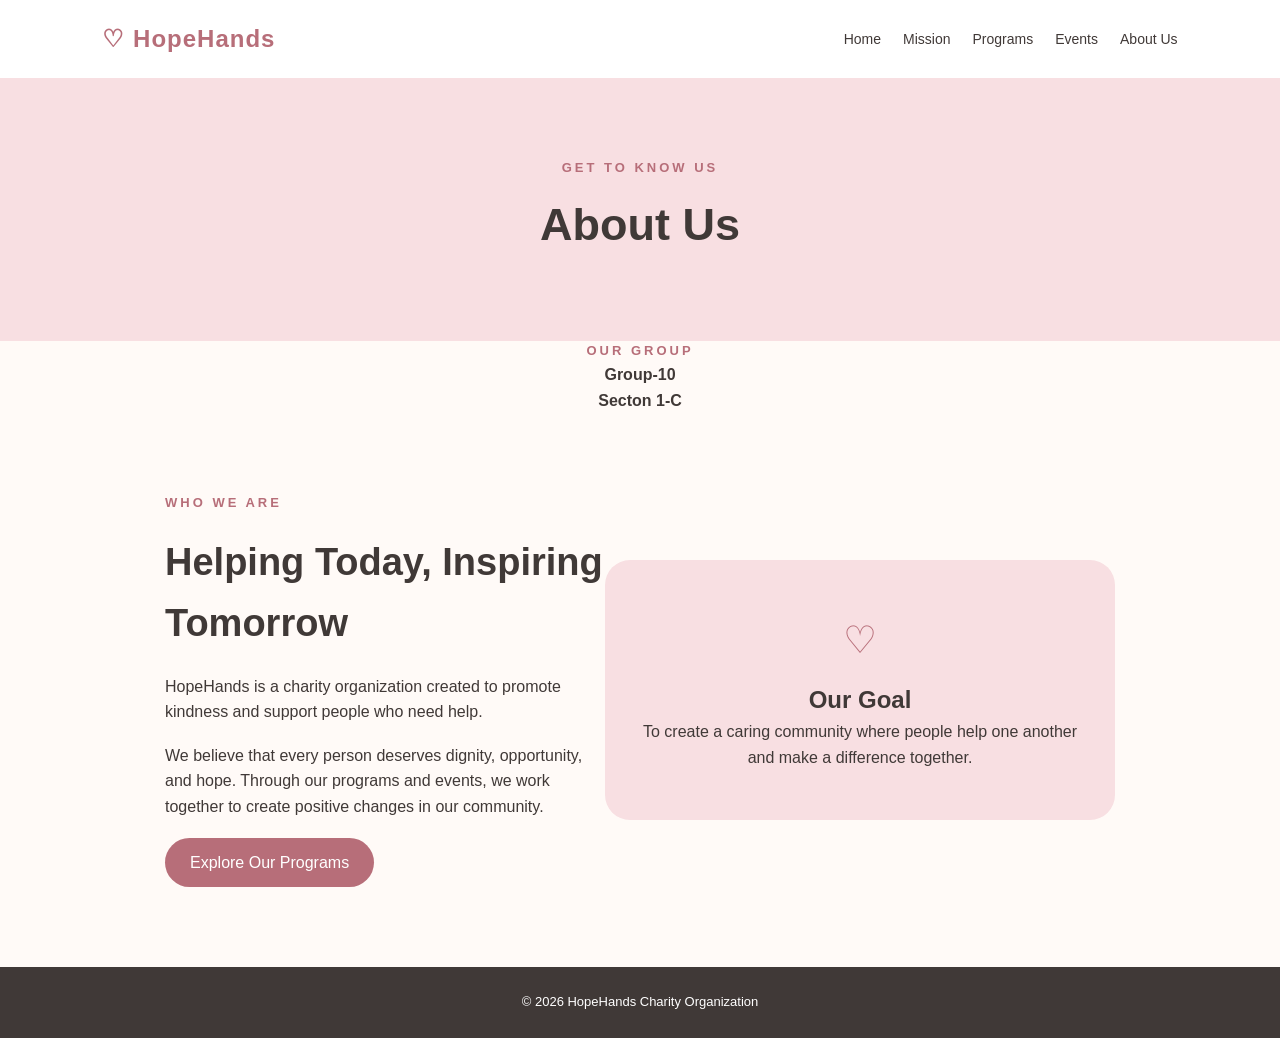
==== about us.html @ 6075ef5d "Add files via upload" ====
<!DOCTYPE html>
<html lang="en">
<head>
    <meta charset="UTF-8">
    <meta name="viewport" content="width=device-width, initial-scale=1.0">
    <title>HopeHands | About Us</title>
    <link rel="stylesheet" href="css.css">
</head>
<body>

<header>
    <nav>
        <h2>♡ HopeHands</h2>

        <ul>
            <li><a href="index.html">Home</a></li>
            <li><a href="mission.html">Mission</a></li>
            <li><a href="programs.html">Programs</a></li>
            <li><a href="events.html">Events</a></li>
            <li><a href="about us.html">About Us</a></li>
        </ul>
    </nav>
</header>

<section class="page-title">
    <p class="subtitle">GET TO KNOW US</p>
    <h1>About Us</h1>
</section>
<center>
<section>
<!--OUR GROUP-->
    <div class="our group">
         <p class="subtitle">OUR GROUP</p>
         <h4>Group-10</h4>
         <h4>Secton 1-C</h4>
         </div>
</section>
</center>

<section class="about-section">

    <div class="about-text">

        <p class="subtitle">WHO WE ARE</p>

        <h2>Helping Today, Inspiring Tomorrow</h2>

        <p>
            HopeHands is a charity organization created to promote
            kindness and support people who need help.
        </p>

        <p>
            We believe that every person deserves dignity,
            opportunity, and hope. Through our programs and events,
            we work together to create positive changes in our
            community.
        </p>

        <a href="programs.html" class="button">
            Explore Our Programs
        </a>

    </div>

    <div class="about-card">

        <div class="icon">♡</div>

        <h2>Our Goal</h2>

        <p>
            To create a caring community where people help
            one another and make a difference together.
        </p>

    </div>

</section>
<footer>
    <p>© 2026 HopeHands Charity Organization</p>
</footer>

</body>
</html>
---- css.css ----
* {
    margin: 0;
    padding: 0;
    box-sizing: border-box;
}

body {
    font-family: Arial, sans-serif;
    background: #fffaf7;
    color: #403937;
    line-height: 1.6;
}

/* NAVIGATION */

header {
    background: white;
    padding: 20px 8%;
    box-shadow: 0 3px 15px rgba(0, 0, 0, 0.06);
}

nav {
    display: flex;
    justify-content: space-between;
    align-items: center;
}

nav h2 {
    color: #b76e79;
    letter-spacing: 1px;
}

nav ul {
    display: flex;
    gap: 22px;
    list-style: none;
}

nav a {
    text-decoration: none;
    color: #403937;
    font-size: 14px;
    transition: 0.3s;
}

nav a:hover {
    color: #b76e79;
}

/* HERO */

.hero {
    min-height: 600px;
    display: flex;
    align-items: center;
    padding: 70px 10%;
    background: linear-gradient(135deg, #fff3ef, #f8dfe2);
}

.hero-content {
    max-width: 650px;
}

.subtitle {
    color: #b76e79;
    font-size: 13px;
    font-weight: bold;
    letter-spacing: 3px;
}

.hero h1 {
    font-size: 65px;
    line-height: 1.1;
    margin: 15px 0;
}

.hero h1 span {
    color: #b76e79;
}

.hero-content > p:not(.subtitle) {
    max-width: 550px;
    margin-bottom: 25px;
}

/* BUTTON */

.button {
    display: inline-block;
    background: #b76e79;
    color: white;
    padding: 12px 25px;
    border-radius: 30px;
    text-decoration: none;
    transition: 0.3s;
}

.button:hover {
    background: #965864;
    transform: translateY(-3px);
}

/* HOME */

.welcome {
    text-align: center;
    max-width: 800px;
    margin: auto;
    padding: 80px 25px;
}

.welcome h2 {
    font-size: 35px;
    margin: 10px 0;
}

.welcome p:not(.subtitle) {
    margin-bottom: 25px;
}

/* PAGE TITLE */

.page-title {
    text-align: center;
    padding: 80px 20px;
    background: #f8dfe2;
}

.page-title h1 {
    font-size: 45px;
    margin-top: 10px;
}

/* CONTENT */

.content {
    max-width: 1000px;
    margin: auto;
    padding: 70px 25px;
}

/* MISSION */

.mission-box {
    background: white;
    padding: 35px;
    margin-bottom: 25px;
    text-align: center;
    border-radius: 20px;
    box-shadow: 0 8px 25px rgba(0, 0, 0, 0.07);
    transition: 0.3s;
}

.mission-box:hover {
    transform: translateY(-5px);
}

.mission-box h2 {
    margin-bottom: 10px;
}

/* ICON */

.icon {
    font-size: 38px;
    color: #b76e79;
    margin-bottom: 10px;
}

/* PROGRAMS */

.program-intro {
    text-align: center;
    max-width: 700px;
    margin: 0 auto 40px;
}

.cards {
    display: flex;
    gap: 25px;
}

.card {
    flex: 1;
    background: white;
    padding: 30px;
    text-align: center;
    border-radius: 20px;
    box-shadow: 0 8px 25px rgba(0, 0, 0, 0.07);
    
}

.card:hover {
    transform: translateY(-8px);
}

.card h2 {
    margin-bottom: 10px;
}

.call-action {
    margin-top: 50px;
    padding: 45px;
    text-align: center;
    background: #f8dfe2;
    border-radius: 25px;
}

.call-action p {
    margin: 10px 0 25px;
}

/* EVENTS */

.section-heading {
    text-align: center;
    font-size: 32px;
    margin-bottom: 30px;
}

.event-box {
    background: white;
    padding: 25px;
    margin-bottom: 20px;
    border-left: 5px solid #b76e79;
    border-radius: 12px;
    box-shadow: 0 5px 20px rgba(0, 0, 0, 0.06);
}

.event-box span {
    color: #b76e79;
    font-size: 13px;
    font-weight: bold;
}

.event-box h2 {
    margin: 5px 0;
}

/* ABOUT */

.about-section {
    max-width: 1000px;
    margin: auto;
    padding: 80px 25px;
    display: flex;
    align-items: center;
    gap: 60p;
}

.about-text {
    flex: 1;
}

.about-text h2 {
    font-size: 38px;
    margin: 10px 0 20px;
}

.about-text p {
    margin-bottom: 18px;
}

.about-card {
    flex: 1;
    text-align: center;
    padding: 50px 35px;
    background: #f8dfe2;
    border-radius: 25px;
}

/* FOOTER */

footer {
    text-align: center;
    padding: 25px;
    background: #403937;
    color: white;
    font-size: 13px;
}

/* RESPONSIVE */

@media (max-width: 768px) {

    nav {
        flex-direction: column;
        gap: 15px;
    }

    nav ul {
        flex-wrap: wrap;
        justify-content: center;
        gap: 12px;
    }

    .hero {
        min-height: 500px;
        padding: 50px 8%;
    }

    .hero h1 {
        font-size: 45px;
    }

    .cards {
        flex-direction: column;
    }

    .about-section {
        flex-direction: column;
    }

    .page-title h1 {
        font-size: 38px;
    }
}
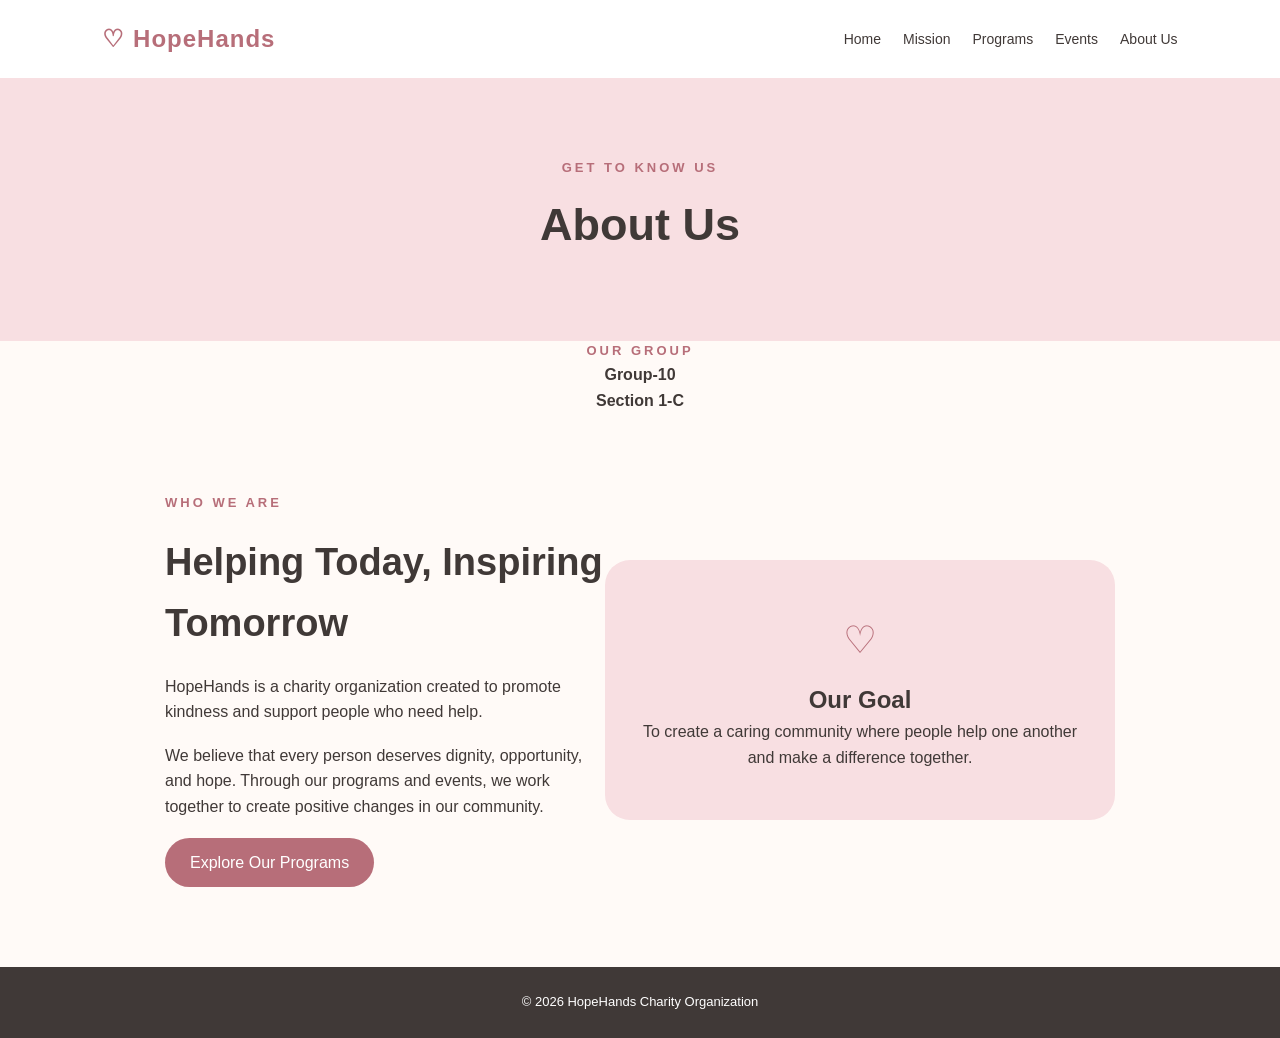
==== commit ba7652b0: "Add files via upload" ====
--- a/about us.html
+++ b/about us.html
@@ -8,6 +8,7 @@
 </head>
 <body>
 
+
 <header>
     <nav>
         <h2>♡ HopeHands</h2>
@@ -17,10 +18,11 @@
             <li><a href="mission.html">Mission</a></li>
             <li><a href="programs.html">Programs</a></li>
             <li><a href="events.html">Events</a></li>
-            <li><a href="about us.html">About Us</a></li>
+            <li><a href="about-us.html">About Us</a></li>
         </ul>
     </nav>
 </header>
+
 
 <section class="page-title">
     <p class="subtitle">GET TO KNOW US</p>
@@ -29,13 +31,14 @@
 <center>
 <section>
 <!--OUR GROUP-->
-    <div class="our group">
+    <div class="our-group">
          <p class="subtitle">OUR GROUP</p>
          <h4>Group-10</h4>
-         <h4>Secton 1-C</h4>
+         <h4>Section 1-C</h4>
          </div>
 </section>
 </center>
+
 
 <section class="about-section">
 
